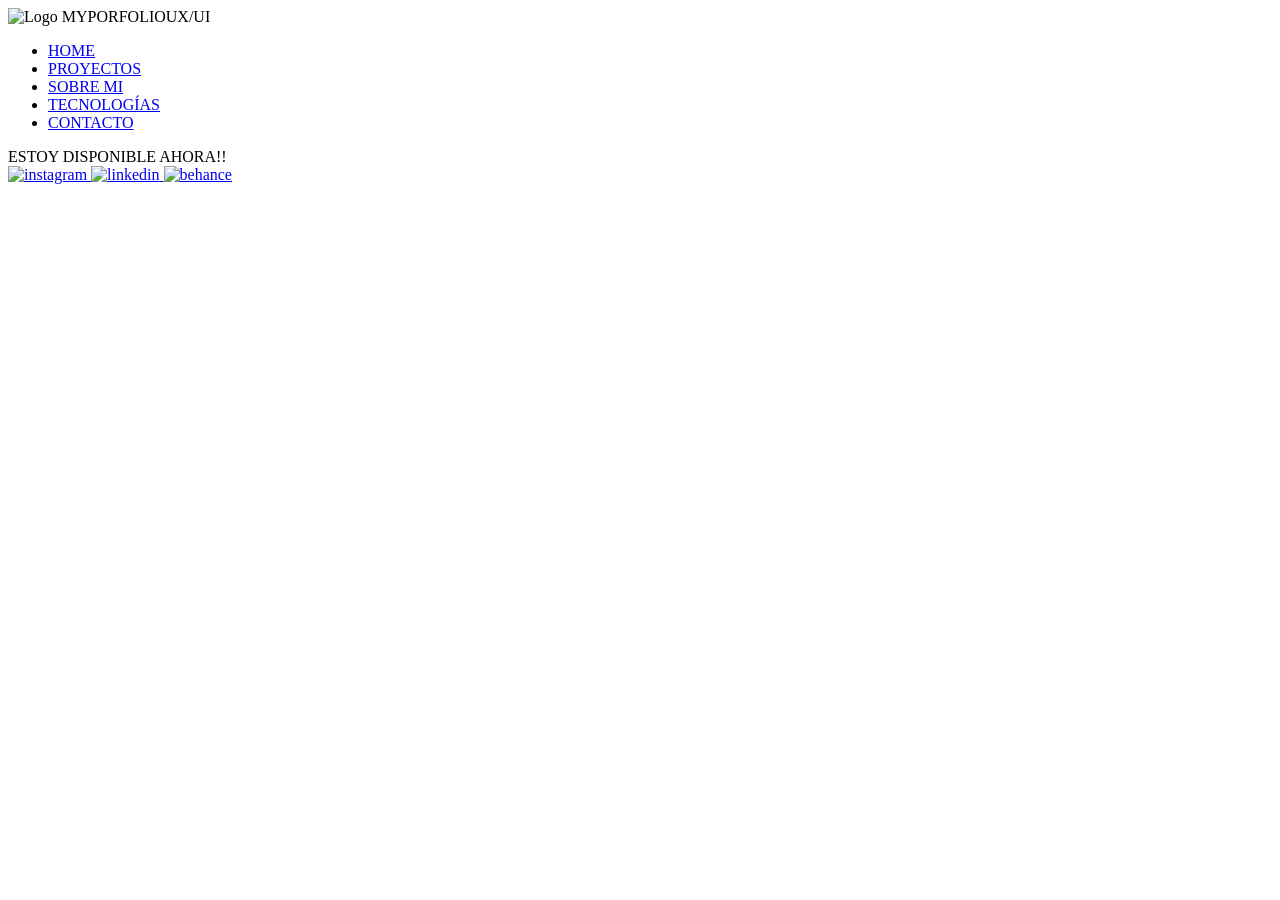
==== porfolio/html/contacto.html @ fcd94df9 "segundo commit" ====
<!DOCTYPE html>
<html lang="en">

<head>
    <meta charset="UTF-8">
    <meta name="viewport" content="width=device-width, initial-scale=1.0">
    <title>Proyectos</title>
    <link rel="stylesheet" href="css/global.css">

</head>

<body>

    <header class="nav">
        <div class="nav__brand">
            <img src="assets/images/flores1.png" alt="Logo" class="nav__icon">
            <span class="nav__logo-text">MYPORFOLIOUX/UI</span>
        </div>
        <nav>
            <ul class="nav__menu">
                <li class="nav__item">
                    <a href="index.html" class="nav__link">HOME</a>
                </li>
                <li class="nav__item">
                    <a href="proyecto.html" class="nav__link">PROYECTOS</a>
                </li>
                <li class="nav__item">
                    <a href="sobremi.html" class="nav__link">SOBRE MI</a>
                </li>
                <li class="nav__item">
                    <a href="tecnologia.html" class="nav__link">TECNOLOGÍAS</a>
                </li>
                <li class="nav__item">
                    <a href="contacto.html" class="nav__link">CONTACTO</a>
                </li>
            </ul>
        </nav>
    </header>
    <main>

    </main>

    <footer class="footer__papa">
        <span class="footer__title">ESTOY DISPONIBLE AHORA!!</span>
        <div class="footer__div">

            <a href="https://www.instagram.com/magre.moth/" target="_blank" rel="noopener noreferrer">
                <img src="assets/images/instagram.png" alt="instagram" class="icon-link">
            </a>

            <a href="https://www.linkedin.com/in/magreyt/" target="_blank" rel="noopener noreferrer">
                <img src="assets/images/linkedin.png" alt="linkedin" class="icon-link">
            </a>

            <a href="https://www.behance.net/magreytousaintte" target="_blank" rel="noopener noreferrer">
                <img src="assets/images/behance.png" alt="behance" class="icon-link">
            </a>

        </div>
    </footer>

</body>

</html>
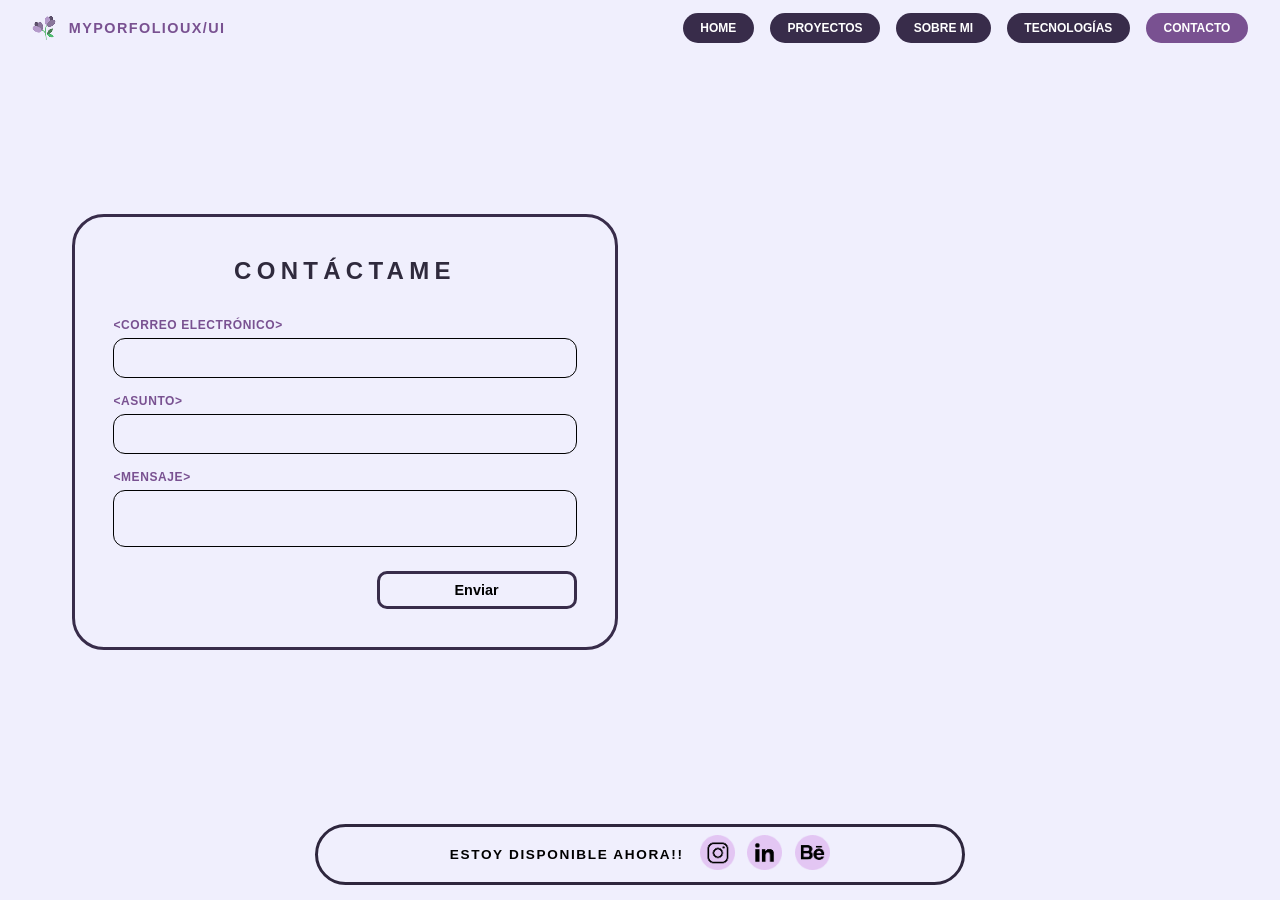
==== commit 55a60e21: "tercer commit" ====
--- a/porfolio/html/contacto.html
+++ b/porfolio/html/contacto.html
@@ -2,10 +2,18 @@
 <html lang="en">
 
 <head>
+
     <meta charset="UTF-8">
     <meta name="viewport" content="width=device-width, initial-scale=1.0">
-    <title>Proyectos</title>
-    <link rel="stylesheet" href="css/global.css">
+    <meta property="og:type" content="">
+    <meta property="og:title" content="">
+    <meta property="og:description" content="">
+    <meta property="og:image" content="">
+    <meta property="og:url" content="">
+    <title>Contacame</title>
+    <link rel="stylesheet" href="../css/global.css">
+    <link rel="stylesheet" href="../css/contacto.css">
+    <link rel="icon" type="../assets/images/flores1.png" href="../assets/images/flores1.png">
 
 </head>
 
@@ -13,7 +21,7 @@
 
     <header class="nav">
         <div class="nav__brand">
-            <img src="assets/images/flores1.png" alt="Logo" class="nav__icon">
+            <img src="../assets/images/flores1.png" alt="Logo" class="nav__icon">
             <span class="nav__logo-text">MYPORFOLIOUX/UI</span>
         </div>
         <nav>
@@ -31,13 +39,48 @@
                     <a href="tecnologia.html" class="nav__link">TECNOLOGÍAS</a>
                 </li>
                 <li class="nav__item">
-                    <a href="contacto.html" class="nav__link">CONTACTO</a>
+                    <a href="contacto.html" class="nav__link nav__link--activo">CONTACTO</a>
                 </li>
             </ul>
         </nav>
     </header>
-    <main>
 
+    <main class="contact">
+        <section class="card">
+            <div class="contact-card__div">
+                <h1 class="contact-card__title">CONTÁCTAME</h1>
+            </div>
+
+            <form class="contact-form">
+                <div class="contact-form__group">
+                    <label for="email" class="contact-form__label">&lt;CORREO ELECTRÓNICO&gt;</label>
+                    <input type="email" id="email" name="email" class="contact-form__input" />
+                </div>
+
+                <div class="contact-form__group">
+                    <label for="subject" class="contact-form__label">&lt;ASUNTO&gt;</label>
+                    <input type="text" id="subject" name="subject" class="contact-form__input" />
+                </div>
+
+                <div class="contact-form__group">
+                    <label for="message" class="contact-form__label">&lt;MENSAJE&gt;</label>
+                    <textarea id="message" name="message" class="contact-form__textarea"></textarea>
+                </div>
+
+                <div class="contact-form__actions">
+                    <button class="contact-form__button">Enviar</button>
+                </div>
+            </form>
+        </section>
+
+        <aside class="contact-map">
+            <div class="contact-map__wrapper">
+                <iframe class="contact-map__iframe"
+                    src="https://www.google.com/maps/embed?pb=!1m18!1m12!1m3!1d3169.8925970935047!2d-5.991180088453406!3d37.39237217196825!2m3!1f0!2f0!3f0!3m2!1i1024!2i768!4f13.1!3m3!1m2!1s0xd126c035971c2ab%3A0xeda713319b218290!2sC.%20Ni%C3%B1o%20Ricardo%2C%20Casco%20Antiguo%2C%2041003%20Sevilla!5e0!3m2!1ses-419!2ses!4v1794151952965!5m2!1ses-419!2ses"
+                    title="Mapa de ubicación en Sevilla" loading="lazy" referrerpolicy="no-referrer-when-downgrade">
+                </iframe>
+            </div>
+        </aside>
     </main>
 
     <footer class="footer__papa">
@@ -45,15 +88,15 @@
         <div class="footer__div">
 
             <a href="https://www.instagram.com/magre.moth/" target="_blank" rel="noopener noreferrer">
-                <img src="assets/images/instagram.png" alt="instagram" class="icon-link">
+                <img src="../assets/images/instagram.png" alt="instagram" class="icon-link">
             </a>
 
             <a href="https://www.linkedin.com/in/magreyt/" target="_blank" rel="noopener noreferrer">
-                <img src="assets/images/linkedin.png" alt="linkedin" class="icon-link">
+                <img src="../assets/images/linkedin.png" alt="linkedin" class="icon-link">
             </a>
 
             <a href="https://www.behance.net/magreytousaintte" target="_blank" rel="noopener noreferrer">
-                <img src="assets/images/behance.png" alt="behance" class="icon-link">
+                <img src="../assets/images/behance.png" alt="behance" class="icon-link">
             </a>
 
         </div>
--- a/porfolio/css/global.css
+++ b/porfolio/css/global.css
@@ -0,0 +1,148 @@
+* {
+    margin: 0;
+    padding: 0;
+    box-sizing: border-box;
+    outline: 0;
+    font-family: 'comic neue', cursive, sans-serif;
+}
+
+body {
+    background-color: #F0EFFD;
+    color: #000000;
+    min-height: 100vh;
+    display: flex;
+    flex-direction: column;
+    overflow-x: hidden;
+}
+
+main {
+    flex: 1;
+    width: 100%;
+    max-width: 1200px;
+    margin: 0 auto;
+    padding: clamp(1rem, 3vw, 2.5rem);
+    display: flex;
+    flex-direction: column;
+    align-items: center;
+    justify-content: center;
+}
+
+/* aqui empieza el header */
+
+.nav {
+    width: 100%;
+    padding: 0.8rem clamp(1rem, 3vw, 2rem);
+    display: flex;
+    justify-content: space-between;
+    align-items: center;
+    flex-wrap: wrap;
+    gap: 1rem;
+}
+
+.nav__brand {
+    display: flex;
+    align-items: center;
+    gap: 0.8rem;
+}
+
+.nav__icon {
+    font-size: clamp(20px, 4vw, 24px);
+    height: auto;
+}
+
+.nav__logo-text {
+    font-size: clamp(0.75rem, 2vw, 0.9rem);
+    font-weight: 700;
+    color: #795191;
+    letter-spacing: 0.10em;
+}
+
+.nav__menu {
+    display: flex;
+    list-style: none;
+    align-items: center;
+    flex-wrap: wrap;
+    gap: clamp(0.5rem, 1.5vw, 1rem);
+}
+
+.nav__link {
+    display: inline-block;
+    background-color: #382C4A;
+    color: #fff;
+    text-decoration: none;
+    font-size: clamp(0.65rem, 1.5vw, 0.75rem);
+    font-weight: 700;
+    padding: 0.50rem clamp(0.75rem, 2vw, 1.1rem);
+    border-radius: 9999px;
+    transition: opacity 0.2s ease, transform 0.1s ease;
+    white-space: nowrap;
+}
+
+.nav__link:hover {
+    opacity: 0.9;
+    transform: translateY(-1px);
+}
+
+.nav__link--activo {
+    background-color: #795191;
+}
+
+/* aqui empieza el footer */
+
+.footer__papa {
+    display: flex;
+    justify-content: center;
+    align-items: center;
+    flex-wrap: wrap;
+    gap: 1rem;
+    width: min(92%, 650px);
+    margin: 15px auto;
+    border: 3px solid #2e263d;
+    border-radius: 9999px;
+    padding: 0.5rem clamp(1rem, 4vw, 3.8rem);
+    background-color: #F0EFFD;
+}
+
+.footer__title {
+    font-size: clamp(0.75rem, 2vw, 0.85rem);
+    font-weight: 700;
+    color: #000;
+    letter-spacing: 0.12em;
+    text-transform: uppercase;
+    text-align: center;
+}
+
+.footer__div {
+    display: flex;
+    justify-content: center;
+    align-items: center;
+    gap: 0.8rem;
+}
+
+.icon-link {
+    width: clamp(28px, 6vw, 35px);
+    height: clamp(28px, 6vw, 35px);
+    transition: transform 0.2s ease;
+}
+
+.icon-link:hover {
+    transform: scale(1.15);
+}
+
+@media (max-width: 600px) {
+    .nav {
+        justify-content: center;
+        text-align: center;
+    }
+
+    .nav__menu {
+        justify-content: center;
+        width: 100%;
+    }
+
+    .footer__papa {
+        border-radius: 20px;
+        flex-direction: column;
+        padding: 14px 19px;
+    }
+}
--- a/porfolio/css/contacto.css
+++ b/porfolio/css/contacto.css
@@ -0,0 +1,128 @@
+.contact {
+  width: 100%;
+  max-width: 1200px;
+  margin: 0 auto;
+  padding: clamp(1.5rem, 4vw, 3rem) clamp(1rem, 3vw, 2rem);
+  box-sizing: border-box;
+  display: flex;
+  flex-direction: row;
+  align-items: center;
+  gap: clamp(1.5rem, 4vw, 3rem);
+}
+
+.card,
+.contact-map {
+  flex: 1 1 50%;
+  min-width: 0;
+  box-sizing: border-box;
+}
+
+.card {
+  border: 3px solid #382C4A;
+  border-radius: clamp(20px, 3vw, 32px);
+  padding: clamp(1.5rem, 3vw, 2.5rem);
+  background-color: transparent;
+}
+
+.contact-card__div {
+  text-align: center;
+  margin-bottom: clamp(1.2rem, 3vw, 2rem);
+}
+
+.contact-card__title {
+  margin: 0;
+  font-size: clamp(1.25rem, 2.5vw, 1.5rem);
+  letter-spacing: clamp(0.12em, 0.8vw, 0.22em);
+  font-weight: 700;
+  line-height: 1.25;
+  color: #2f2a3d;
+  text-align: center;
+  max-width: 100%;
+  overflow-wrap: break-word;
+}
+
+.contact-form {
+  display: flex;
+  flex-direction: column;
+  gap: 1rem;
+}
+
+.contact-form__group {
+  display: flex;
+  flex-direction: column;
+  gap: 0.4rem;
+}
+
+.contact-form__label {
+  font-size: 0.75rem;
+  font-weight: 600;
+  letter-spacing: 0.05em;
+  color: #795191;
+  max-width: 100%;
+  overflow-wrap: break-word;
+}
+
+.contact-form__input,
+.contact-form__textarea {
+  width: 100%;
+  border: 1.5px solid #000000;
+  border-radius: 12px;
+  padding: 0.65rem 0.85rem;
+  font-family: inherit;
+  font-size: 0.95rem;
+  color: #382C4A;
+  outline: none;
+  transition: border-color 0.2s ease, box-shadow 0.2s ease;
+  background-color: transparent;
+  resize: none;
+}
+
+.contact-form__input:focus,
+.contact-form__textarea:focus {
+  border-color: #8b6baf;
+}
+
+.contact-form__actions {
+  display: flex;
+  justify-content: flex-end;
+  margin-top: 0.5rem;
+}
+
+.contact-form__button {
+  width: min(100%, 200px);
+  border: 3px solid #382C4A;
+  border-radius: 10px;
+  padding: 0.5rem 1.75rem;
+  font-family: inherit;
+  font-size: 0.9rem;
+  font-weight: 600;
+  cursor: pointer;
+  transition: all 0.2s ease;
+  background-color: transparent;
+  max-width: 100%;
+  overflow-wrap: break-word;
+}
+
+.contact-form__button:hover {
+  background-color: #795191;
+  color: #ffffff;
+}
+
+.contact-map {
+  display: flex;
+}
+
+.contact-map__wrapper {
+  width: 100%;
+  border-radius: clamp(16px, 2.5vw, 24px);
+  overflow: hidden;
+
+}
+
+.contact-map__iframe {
+  width: 100%;
+  height: 100%;
+  min-height: clamp(300px, 40vh, 450px);
+  border: none;
+  display: block;
+}
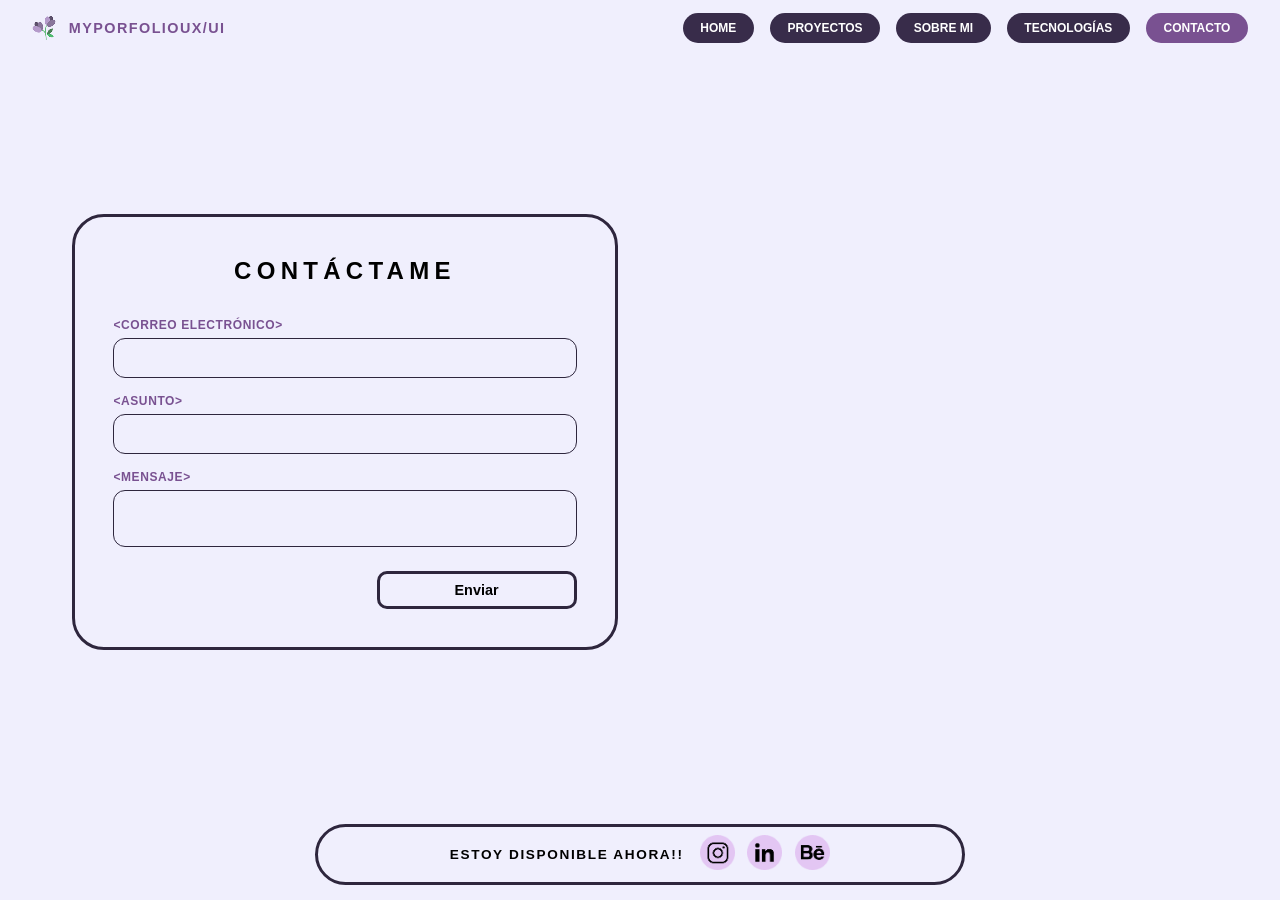
==== commit deb782fd: "quinto commit" ====
--- a/porfolio/html/contacto.html
+++ b/porfolio/html/contacto.html
@@ -12,7 +12,7 @@
     <meta property="og:url" content="">
     <title>Contacame</title>
     <link rel="stylesheet" href="../css/global.css">
-    <link rel="stylesheet" href="../css/contacto.css">
+    <link rel="stylesheet" href="../css/index.css">
     <link rel="icon" type="../assets/images/flores1.png" href="../assets/images/flores1.png">
 
 </head>
@@ -46,7 +46,7 @@
     </header>
 
     <main class="contact">
-        <section class="card">
+        <div class="card">
             <div class="contact-card__div">
                 <h1 class="contact-card__title">CONTÁCTAME</h1>
             </div>
@@ -71,7 +71,7 @@
                     <button class="contact-form__button">Enviar</button>
                 </div>
             </form>
-        </section>
+        </div>
 
         <aside class="contact-map">
             <div class="contact-map__wrapper">
--- a/porfolio/css/global.css
+++ b/porfolio/css/global.css
@@ -1,14 +1,32 @@
+:root {
+    /* paleta de colores */
+    --color-fondo: #F0EFFD;
+    --color-button-nav: #382C4A;
+    --color-nav-title-hover: #795191;
+    --color-letras: #000;
+    --color-letras-button: #fff;
+    --color-border: #2e263d;
+    --color-card: #E3C6F3;
+    --color-sombra-cad: #d7c0ed;
+    --color-border-focus: #8b6baf;
+    --color-button-hover: #795191;
+
+    /* Tipografías */
+    --font-primaria: 'comic neue', cursive, sans-serif;
+    --font-secundaria: 'source code pro', monospace;
+  }
+
 * {
     margin: 0;
     padding: 0;
     box-sizing: border-box;
     outline: 0;
-    font-family: 'comic neue', cursive, sans-serif;
+    font-family: var(--font-primaria);
 }
 
 body {
-    background-color: #F0EFFD;
-    color: #000000;
+    background-color: var(--color-fondo);
+    color: var(--color-letras);
     min-height: 100vh;
     display: flex;
     flex-direction: column;
@@ -53,7 +71,7 @@
 .nav__logo-text {
     font-size: clamp(0.75rem, 2vw, 0.9rem);
     font-weight: 700;
-    color: #795191;
+    color: var(--color-button-hover);
     letter-spacing: 0.10em;
 }
 
@@ -67,8 +85,8 @@
 
 .nav__link {
     display: inline-block;
-    background-color: #382C4A;
-    color: #fff;
+    background-color: var(--color-button-nav);
+    color: var(--color-letras-button);
     text-decoration: none;
     font-size: clamp(0.65rem, 1.5vw, 0.75rem);
     font-weight: 700;
@@ -84,7 +102,7 @@
 }
 
 .nav__link--activo {
-    background-color: #795191;
+    background-color: var(--color-button-hover);
 }
 
 /* aqui empieza el footer */
@@ -97,16 +115,16 @@
     gap: 1rem;
     width: min(92%, 650px);
     margin: 15px auto;
-    border: 3px solid #2e263d;
+    border: 3px solid var(--color-border);
     border-radius: 9999px;
     padding: 0.5rem clamp(1rem, 4vw, 3.8rem);
-    background-color: #F0EFFD;
+    background-color: var(--color-fondo);
 }
 
 .footer__title {
     font-size: clamp(0.75rem, 2vw, 0.85rem);
     font-weight: 700;
-    color: #000;
+    color: var(--color-letras);
     letter-spacing: 0.12em;
     text-transform: uppercase;
     text-align: center;
--- a/porfolio/css/index.css
+++ b/porfolio/css/index.css
@@ -0,0 +1,516 @@
+/* index html */
+
+/* aqui empiezan las flores (que tendran alguna animacion con java) */
+
+.portfolio__container {
+  position: relative;
+  overflow: hidden;
+  min-height: 100vh;
+  display: flex;
+  flex-direction: column;
+}
+
+.flores-fondo {
+  position: absolute;
+  inset: 0;
+}
+
+.flor {
+  position: absolute;
+  user-select: none;
+}
+
+.flor--tl-dark {
+  top: 26%;
+  left: 8%;
+  width: clamp(6.5rem, 6vw, 6.5rem);
+}
+
+.flor--ml-light {
+  top: 52%;
+  left: 7%;
+  width: clamp(3.5rem, 4vw, 4.5rem);
+}
+
+.flor--bl-soft {
+  bottom: 20%;
+  left: 14%;
+  width: clamp(2.8rem, 2.8vw, 3rem);
+}
+
+.flor--tr-light {
+  top: 25%;
+  right: 9%;
+  width: clamp(5rem, 7vw, 7.5rem);
+}
+
+.flor--mr-dark {
+  top: 50%;
+  right: 12%;
+  width: clamp(3.8rem, 2.5vw, 2.8rem);
+}
+
+.flor--br-soft {
+  bottom: 22%;
+  right: 7%;
+  width: clamp(3.8rem, 4.5vw, 5rem);
+}
+
+.nav,
+main,
+.footer__papa {
+  position: relative;
+  z-index: 1;
+}
+
+.main__papa {
+  width: 100%;
+  padding: 2.5rem 0;
+  display: flex;
+  flex-direction: column;
+  align-items: center;
+}
+
+.div__papa--title {
+  text-align: left;
+  width: 100%;
+  max-width: 615px;
+  margin-bottom: 1rem;
+}
+
+.h1__home {
+  font-weight: 700;
+  color: #000;
+  letter-spacing: 0.25em;
+  margin-bottom: 0.6rem;
+  font-family: var(--font-secundaria);
+}
+
+.subtitle {
+  font-size: 0.72rem;
+  font-weight: 300;
+  color: var(--color-letras);
+  letter-spacing: 0.08em;
+  line-height: 1.5;
+  max-width: 550px;
+}
+
+.escritorio__principal {
+  width: 100%;
+  max-width: 620px;
+  margin-bottom: 2rem;
+}
+
+.escritorio__image {
+  width: 100%;
+  height: auto;
+  display: block;
+  border: 5px double #E3C6F3;
+}
+
+/* aqui empieza proyecto */
+
+.projet {
+  width: 100%;
+  padding-inline: clamp(1rem, 3.5vw, 3rem);
+  padding-block: clamp(1.25rem, 3vw, 2.5rem);
+  font-family: var(--font-primaria);
+  color: #111111;
+}
+
+.projet__container {
+  max-width: 1050px;
+  margin-inline: auto;
+  display: flex;
+  flex-direction: column;
+  gap: clamp(1.25rem, 2.5vw, 2rem);
+}
+
+.projet__div {
+  display: flex;
+  flex-direction: column;
+  gap: clamp(0.6rem, 1.2vw, 1rem);
+  text-align: justify;
+}
+
+.projet__title {
+  margin: 0;
+  font-size: clamp(1.6rem, 3.5vw, 2.5rem);
+  font-weight: 900;
+  letter-spacing: 0.2em;
+  font-family: var(--font-secundaria);
+}
+
+.projet__description {
+  margin: 0;
+  font-size: clamp(0.75rem, 0.95vw, 0.88rem);
+  line-height: 1.65;
+  letter-spacing: 0.06em;
+  font-weight: 500;
+  max-width: 1050px;
+}
+
+.projet__details {
+  display: flex;
+  flex-direction: column;
+  gap: clamp(0.85rem, 1.8vw, 1.25rem);
+}
+
+.projet__grid {
+  display: grid;
+  grid-template-columns: repeat(auto-fit, minmax(max(200px, 100% / 3 - 1.5rem), 1fr));
+  gap: clamp(0.85rem, 1.8vw, 1.25rem);
+}
+
+.info-card {
+  border: 3px solid var(--color-border);
+  border-radius: clamp(20px, 3vw, 30px);
+  padding-block: clamp(1rem, 2vw, 1.4rem);
+  padding-inline: clamp(1rem, 2.2vw, 1.75rem);
+  display: flex;
+  flex-direction: column;
+  align-items: center;
+  justify-content: center;
+  text-align: center;
+  gap: clamp(0.4rem, 0.8vw, 0.7rem);
+  min-height: 95px;
+}
+
+.info-card--full {
+  width: 100%;
+}
+
+.info-card__title {
+  margin: 0;
+  font-size: clamp(0.85rem, 1.2vw, 1.05rem);
+  font-weight: 800;
+  letter-spacing: 0.14em;
+  font-family: var(--font-secundaria);
+}
+
+.info-card__text {
+  margin: 0;
+  font-size: clamp(0.7rem, 0.85vw, 0.8rem);
+  line-height: 1.55;
+  letter-spacing: 0.07em;
+  font-weight: 500;
+}
+
+.div__papaimagen {
+  display: flex;
+  flex-direction: column;
+  align-items: center;
+  gap: 40px;
+  padding: 40px 20px;
+}
+
+.item {
+  display: flex;
+  justify-content: center;
+  width: 100%;
+}
+
+.item__image {
+  width: 100%;
+  height: auto;
+  object-fit: contain;
+}
+
+.item__mobile-row {
+  display: flex;
+  flex-direction: row;
+  justify-content: center;
+  gap: 20px;
+  width: 100%;
+  max-width: 1000px;
+  flex-wrap: wrap;
+}
+
+.div__item--desktop {
+  max-width: 1000px;
+}
+
+.div__item--banner {
+  max-width: 600px;
+}
+
+.div__item--mobile {
+  flex: 1 1 250px;
+  max-width: 300px;
+}
+
+/* aqui empieza sobre mi */
+
+.main-content {
+  flex: 1;
+  width: 100%;
+  display: flex;
+  align-items: center;
+  justify-content: center;
+  margin-left: auto;
+  margin-inline: auto;
+  padding: 0 clamp(16px, 3vw, 32px);
+}
+
+.about {
+  width: 100%;
+  max-width: 1100px;
+  display: flex;
+  align-items: center;
+  justify-content: center;
+  flex-wrap: wrap;
+  gap: clamp(24px, 4vw, 48px);
+  margin: 0 auto;
+}
+
+.about__media {
+  flex: 1 1 min(100%, 280px);
+  max-width: 400px;
+  display: flex;
+  justify-content: center;
+}
+
+.about__image {
+  width: 100%;
+  max-width: 380px;
+  height: auto;
+  display: block;
+  border-radius: 25px;
+  object-fit: cover;
+}
+
+.about__card {
+  flex: 2 1 min(100%, 320px);
+  max-width: 580px;
+  border: 3px solid var(--color-border);
+  border-radius: clamp(24px, 4vw, 42px);
+  padding: clamp(20px, 4vw, 38px) clamp(18px, 3.5vw, 35px);
+  display: flex;
+  flex-direction: column;
+}
+
+.about__paragraph {
+  font-size: clamp(12.5px, 1.2vw, 14px);
+  line-height: 1.65;
+  letter-spacing: 0.06em;
+  color: var(--color-letras);
+  margin: 0;
+  text-align: justify;
+}
+
+/* aqui empieza tecnologia */
+
+.title {
+  color: var(--color-letras);
+  font-size: clamp(1.75rem, 4vw, 2.5rem);
+  font-weight: 800;
+  letter-spacing: clamp(0.15em, 0.4vw, 0.35em);
+  text-transform: uppercase;
+  margin: 0 0 clamp(2rem, 2vw, 3.5rem);
+  text-align: center;
+  font-family: var(--font-secundaria);
+}
+
+.technologies__grid {
+  display: flex;
+  flex-wrap: wrap;
+  justify-content: center;
+  gap: clamp(1.5rem, 3vw, 2.5rem) clamp(1rem, 2.5vw, 2rem);
+  width: 100%;
+  max-width: 900px;
+}
+
+.technologies__grid .tech-card:nth-child(5) {
+  grid-column: 2;
+}
+
+.technologies__grid .tech-card:nth-child(6) {
+  grid-column: 3;
+}
+
+.tech-card {
+  display: flex;
+  flex-direction: column;
+  align-items: center;
+  gap: 1rem;
+  flex: 1 1 clamp(130px, 18vw, 180px);
+  max-width: 180px;
+  min-width: 120px;
+}
+
+.card__name {
+  font-size: clamp(0.85rem, 1.2vw, 1rem);
+  font-weight: 800;
+  color: var(--color-letras);
+  letter-spacing: 0.15em;
+  margin: 0;
+  text-transform: uppercase;
+  text-align: center;
+  font-family: var(--font-secundaria);
+}
+
+.card__badge {
+  width: 100%;
+  aspect-ratio: 1 / 1;
+  background-color: var(--color-card);
+  border-radius: clamp(1.5rem, 20%, 2.2rem);
+  display: flex;
+  align-items: center;
+  justify-content: center;
+  padding: clamp(1rem, 12%, 1.5rem);
+  box-sizing: border-box;
+  box-shadow: 0 10px 20px -8px var(--color-sombra-cad);
+}
+
+.card__image {
+  width: 100%;
+  height: 100%;
+  object-fit: contain;
+  display: block;
+}
+
+.card__rating {
+  display: flex;
+  gap: clamp(0.2rem, 0.5vw, 0.4rem);
+  font-size: clamp(1.7rem, 1.4vw, 1.2rem);
+  line-height: 1;
+}
+
+.tech-card__star--filled {
+  color: var(--color-button-nav);
+}
+
+.tech-card__star--empty {
+  color: var(--color-card);
+}
+
+/* aqui empieza contacto */
+
+.contact {
+  width: 100%;
+  max-width: 1200px;
+  margin: 0 auto;
+  padding: clamp(1.5rem, 4vw, 3rem) clamp(1rem, 3vw, 2rem);
+  box-sizing: border-box;
+  display: flex;
+  flex-direction: row;
+  align-items: center;
+  gap: clamp(1.5rem, 4vw, 3rem);
+}
+
+.card,
+.contact-map {
+  flex: 1 1 50%;
+  min-width: 0;
+  box-sizing: border-box;
+}
+
+.card {
+  border: 3px solid var(--color-border);
+  border-radius: clamp(20px, 3vw, 32px);
+  padding: clamp(1.5rem, 3vw, 2.5rem);
+  background-color: transparent;
+}
+
+.contact-card__div {
+  text-align: center;
+  margin-bottom: clamp(1.2rem, 3vw, 2rem);
+}
+
+.contact-card__title {
+  margin: 0;
+  font-size: clamp(1.25rem, 2.5vw, 1.5rem);
+  letter-spacing: clamp(0.12em, 0.8vw, 0.22em);
+  font-weight: 700;
+  line-height: 1.25;
+  color: var(--color-letras);
+  text-align: center;
+  max-width: 100%;
+  overflow-wrap: break-word;
+}
+
+.contact-form {
+  display: flex;
+  flex-direction: column;
+  gap: 1rem;
+}
+
+.contact-form__group {
+  display: flex;
+  flex-direction: column;
+  gap: 0.4rem;
+}
+
+.contact-form__label {
+  font-size: 0.75rem;
+  font-weight: 600;
+  letter-spacing: 0.05em;
+  color: var(--color-button-hover);
+  max-width: 100%;
+  overflow-wrap: break-word;
+}
+
+.contact-form__input,
+.contact-form__textarea {
+  width: 100%;
+  border: 1.5px solid var(--color-border);
+  border-radius: 12px;
+  padding: 0.65rem 0.85rem;
+  font-family: inherit;
+  font-size: 0.95rem;
+  color: var(--color-card);
+  outline: none;
+  transition: border-color 0.2s ease, box-shadow 0.2s ease;
+  background-color: transparent;
+  resize: none;
+}
+
+.contact-form__input:focus,
+.contact-form__textarea:focus {
+  border-color: var(--color-border-focus);
+}
+
+.contact-form__actions {
+  display: flex;
+  justify-content: flex-end;
+  margin-top: 0.5rem;
+}
+
+.contact-form__button {
+  width: min(100%, 200px);
+  border: 3px solid var(--color-border);
+  border-radius: 10px;
+  padding: 0.5rem 1.75rem;
+  font-family: inherit;
+  font-size: 0.9rem;
+  font-weight: 600;
+  cursor: pointer;
+  transition: all 0.2s ease;
+  background-color: transparent;
+  max-width: 100%;
+  overflow-wrap: break-word;
+}
+
+.contact-form__button:hover {
+  background-color: var(--color-button-hover);
+  color: var(--color-letras-button);
+}
+
+.contact-map {
+  display: flex;
+}
+
+.contact-map__wrapper {
+  width: 100%;
+  border-radius: clamp(16px, 2.5vw, 24px);
+  overflow: hidden;
+
+}
+
+.contact-map__iframe {
+  width: 100%;
+  height: 100%;
+  min-height: clamp(300px, 40vh, 450px);
+  border: none;
+  display: block;
+}
